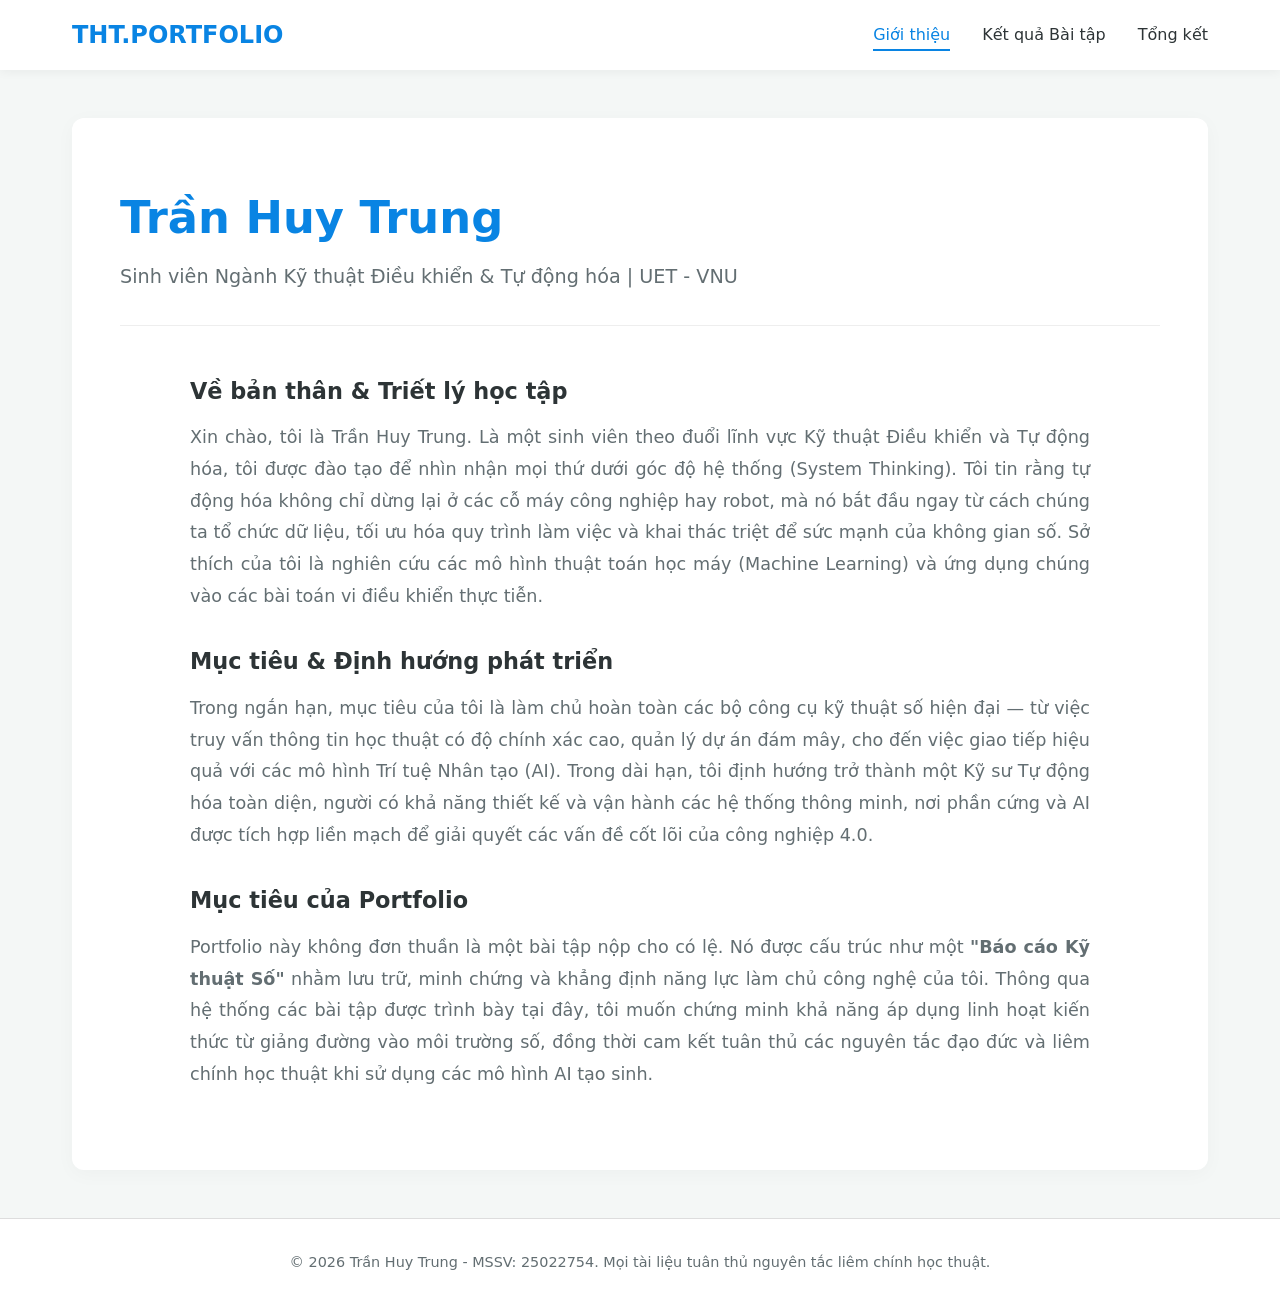
==== index.html @ af14405a "Change web format Change from 1 page to 3 pages" ====
<!DOCTYPE html>
<html lang="vi">
<head>
    <meta charset="UTF-8">
    <meta name="viewport" content="width=device-width, initial-scale=1.0">
    <meta name="description" content="Portfolio Kỹ thuật số - Nhập môn Công nghệ số và Ứng dụng AI">
    <title>Giới thiệu | Trần Huy Trung</title>
    <link rel="stylesheet" href="css/style.css">
</head>
<body>
    <header>
        <nav aria-label="Điều hướng chính">
            <div class="brand">THT.PORTFOLIO</div>
            <ul>
                <li><a href="index.html" class="nav-link active">Giới thiệu</a></li>
                <li><a href="projects.html" class="nav-link">Kết quả Bài tập</a></li>
                <li><a href="summary.html" class="nav-link">Tổng kết</a></li>
            </ul>
        </nav>
    </header>

    <main class="page-container page-transition">
        <section class="hero" aria-labelledby="intro-heading">
            <h1 id="intro-heading">Trần Huy Trung</h1>
            <h2>Sinh viên Ngành Kỹ thuật Điều khiển & Tự động hóa | UET - VNU</h2>
            
            <div class="intro-content">
                <h3>Về bản thân & Triết lý học tập</h3>
                <p>Xin chào, tôi là Trần Huy Trung. Là một sinh viên theo đuổi lĩnh vực Kỹ thuật Điều khiển và Tự động hóa, tôi được đào tạo để nhìn nhận mọi thứ dưới góc độ hệ thống (System Thinking). Tôi tin rằng tự động hóa không chỉ dừng lại ở các cỗ máy công nghiệp hay robot, mà nó bắt đầu ngay từ cách chúng ta tổ chức dữ liệu, tối ưu hóa quy trình làm việc và khai thác triệt để sức mạnh của không gian số. Sở thích của tôi là nghiên cứu các mô hình thuật toán học máy (Machine Learning) và ứng dụng chúng vào các bài toán vi điều khiển thực tiễn.</p>

                <h3>Mục tiêu & Định hướng phát triển</h3>
                <p>Trong ngắn hạn, mục tiêu của tôi là làm chủ hoàn toàn các bộ công cụ kỹ thuật số hiện đại — từ việc truy vấn thông tin học thuật có độ chính xác cao, quản lý dự án đám mây, cho đến việc giao tiếp hiệu quả với các mô hình Trí tuệ Nhân tạo (AI). Trong dài hạn, tôi định hướng trở thành một Kỹ sư Tự động hóa toàn diện, người có khả năng thiết kế và vận hành các hệ thống thông minh, nơi phần cứng và AI được tích hợp liền mạch để giải quyết các vấn đề cốt lõi của công nghiệp 4.0.</p>

                <h3>Mục tiêu của Portfolio</h3>
                <p>Portfolio này không đơn thuần là một bài tập nộp cho có lệ. Nó được cấu trúc như một <strong>"Báo cáo Kỹ thuật Số"</strong> nhằm lưu trữ, minh chứng và khẳng định năng lực làm chủ công nghệ của tôi. Thông qua hệ thống các bài tập được trình bày tại đây, tôi muốn chứng minh khả năng áp dụng linh hoạt kiến thức từ giảng đường vào môi trường số, đồng thời cam kết tuân thủ các nguyên tắc đạo đức và liêm chính học thuật khi sử dụng các mô hình AI tạo sinh.</p>
            </div>
        </section>
    </main>

    <footer>
        <p>&copy; 2026 Trần Huy Trung - MSSV: 25022754. Mọi tài liệu tuân thủ nguyên tắc liêm chính học thuật.</p>
    </footer>
</body>
</html>
---- css/style.css ----
:root {
    --bg-color: #f4f7f6; --surface-color: #ffffff;
    --text-primary: #2d3436; --text-secondary: #636e72;
    --accent-color: #0984e3; --accent-hover: #076bb8;
    --border-radius: 12px; --transition: all 0.3s ease;
}

* { margin: 0; padding: 0; box-sizing: border-box; }
body { font-family: 'Segoe UI', system-ui, sans-serif; background-color: var(--bg-color); color: var(--text-primary); line-height: 1.6; display: flex; flex-direction: column; min-height: 100vh; }

/* HIỆU ỨNG CHUYỂN TRANG MƯỢT MÀ (PAGE TRANSITION) */
@keyframes fadeSlideIn {
    from { opacity: 0; transform: translateY(15px); }
    to { opacity: 1; transform: translateY(0); }
}
.page-transition {
    animation: fadeSlideIn 0.5s cubic-bezier(0.16, 1, 0.3, 1) forwards;
}

/* HEADER & ĐIỀU HƯỚNG */
header { background-color: var(--surface-color); box-shadow: 0 2px 10px rgba(0,0,0,0.05); position: sticky; top: 0; z-index: 1000; }
nav { max-width: 1200px; margin: 0 auto; padding: 1rem 2rem; display: flex; justify-content: space-between; align-items: center; }
.brand { font-size: 1.5rem; font-weight: 700; color: var(--accent-color); }
nav ul { display: flex; gap: 2rem; list-style: none; }
nav a { text-decoration: none; color: var(--text-primary); font-weight: 500; transition: var(--transition); padding-bottom: 0.3rem; border-bottom: 2px solid transparent; }
nav a:hover { color: var(--accent-color); }
nav a.active { color: var(--accent-color); border-bottom: 2px solid var(--accent-color); }

/* BỐ CỤC CHUNG */
.page-container { max-width: 1200px; margin: 0 auto; padding: 3rem 2rem; flex: 1; width: 100%; }
.section-title { font-size: 2.2rem; margin-bottom: 2rem; border-bottom: 3px solid var(--accent-color); padding-bottom: 0.5rem; display: inline-block; }

/* TRANG GIỚI THIỆU */
.hero { background: var(--surface-color); padding: 4rem 3rem; border-radius: var(--border-radius); box-shadow: 0 4px 20px rgba(0,0,0,0.03); }
.hero h1 { font-size: 2.8rem; margin-bottom: 0.5rem; color: var(--accent-color); }
.hero h2 { font-size: 1.2rem; color: var(--text-secondary); font-weight: 500; margin-bottom: 3rem; border-bottom: 1px solid #eee; padding-bottom: 2rem; }
.intro-content { text-align: left; max-width: 900px; margin: 0 auto; }
.intro-content h3 { color: var(--text-primary); margin: 2rem 0 0.8rem 0; font-size: 1.4rem; }
.intro-content p { color: var(--text-secondary); margin-bottom: 1rem; font-size: 1.1rem; line-height: 1.8; text-align: justify;}

/* TRANG DỰ ÁN */
.section-header-flex { display: flex; align-items: baseline; justify-content: space-between; flex-wrap: wrap; margin-bottom: 2rem; border-bottom: 3px solid var(--accent-color); padding-bottom: 0.5rem; }
.section-header-flex .section-title { border: none; margin-bottom: 0; padding-bottom: 0; }
.active-title { font-size: 1.4rem; color: #e74c3c; font-style: italic; animation: fadeIn 0.4s ease; }
.btn-back { background-color: var(--text-secondary); color: white; border: none; padding: 0.6rem 1.2rem; border-radius: 6px; cursor: pointer; font-weight: 600; transition: var(--transition); }
.btn-back:hover { background-color: var(--text-primary); }

.grid-container { display: grid; grid-template-columns: repeat(auto-fill, minmax(350px, 1fr)); gap: 2rem; }

/* Tinh chỉnh Căn lề Nút bấm bằng Flexbox */
.card { 
    background: var(--surface-color); padding: 2rem; border-radius: var(--border-radius); 
    border: 1px solid #eee; display: flex; flex-direction: column; 
    transition: var(--transition); box-shadow: 0 4px 15px rgba(0,0,0,0.04); 
}
.card:hover { transform: translateY(-5px); box-shadow: 0 8px 25px rgba(0,0,0,0.1); border-color: var(--accent-color); }
.card-tag { font-size: 0.8rem; font-weight: 700; color: var(--accent-color); text-transform: uppercase; margin-bottom: 0.5rem; }
.card h3 { font-size: 1.4rem; margin-bottom: 1rem; }
.card p { color: var(--text-secondary); margin-bottom: 1.5rem; flex-grow: 1; text-align: justify; }

/* Sử dụng margin-top: auto để tự động ép nút dính chặt xuống đáy Card */
.btn { 
    background-color: var(--accent-color); color: white; border: none; 
    padding: 0.8rem; border-radius: 6px; font-weight: 600; cursor: pointer; 
    transition: var(--transition); width: 100%; font-size: 1rem; 
    margin-top: auto; 
}
.btn:hover { background-color: var(--accent-hover); transform: scale(1.02); }

/* CANVAS VIEWER */
.native-container { width: 100%; background-color: #525659; border-radius: var(--border-radius); padding: 2rem 0; max-height: 85vh; overflow-y: auto; box-shadow: inset 0 0 10px rgba(0,0,0,0.2); animation: slideUp 0.5s ease; }
.document-area { display: flex; flex-direction: column; align-items: center; gap: 2rem; }
.pdf-page-canvas, .native-image { max-width: 95%; background-color: white; box-shadow: 0 5px 15px rgba(0,0,0,0.3); border-radius: 4px; }
.spinner { text-align: center; color: white; font-weight: bold; margin-bottom: 1rem; }

/* TRANG TỔNG KẾT */
.reflection-content { background: var(--surface-color); padding: 3rem; border-radius: var(--border-radius); box-shadow: 0 4px 20px rgba(0,0,0,0.03); }
.reflection-content h3 { color: var(--accent-color); margin: 2rem 0 0.8rem 0; font-size: 1.3rem; }
.reflection-content p { margin-bottom: 1rem; font-size: 1.1rem; line-height: 1.8; text-align: justify; }

/* FOOTER */
footer { text-align: center; padding: 2rem; background-color: var(--surface-color); color: var(--text-secondary); font-size: 0.9rem; border-top: 1px solid #ddd; margin-top: auto; }

/* TIỆN ÍCH */
.hidden { display: none !important; }
@keyframes fadeIn { from {opacity: 0;} to {opacity: 1;} }
@keyframes slideUp { from {opacity: 0; transform: translateY(20px);} to {opacity: 1; transform: translateY(0);} }

@media (max-width: 768px) {
    nav { flex-direction: column; gap: 1rem; }
    .section-header-flex { flex-direction: column; align-items: flex-start; gap: 0.5rem; }
    .btn-back { width: 100%; }
}
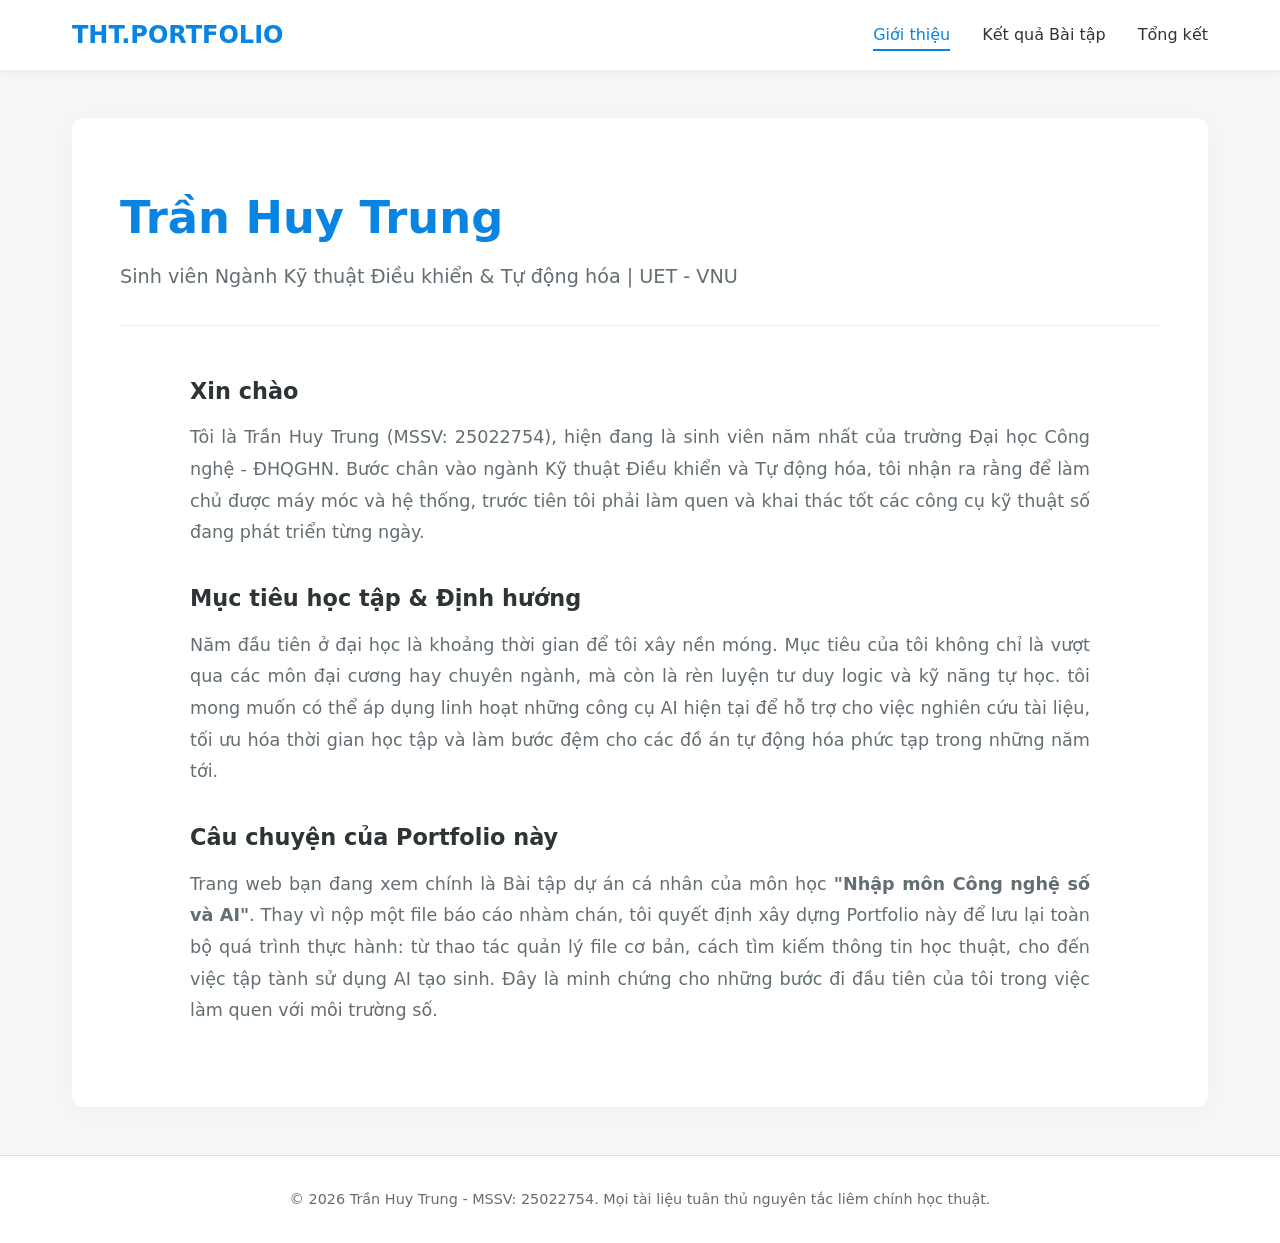
==== commit 14615a03: "Fix index and summary" ====
--- a/index.html
+++ b/index.html
@@ -25,14 +25,14 @@
             <h2>Sinh viên Ngành Kỹ thuật Điều khiển & Tự động hóa | UET - VNU</h2>
             
             <div class="intro-content">
-                <h3>Về bản thân & Triết lý học tập</h3>
-                <p>Xin chào, tôi là Trần Huy Trung. Là một sinh viên theo đuổi lĩnh vực Kỹ thuật Điều khiển và Tự động hóa, tôi được đào tạo để nhìn nhận mọi thứ dưới góc độ hệ thống (System Thinking). Tôi tin rằng tự động hóa không chỉ dừng lại ở các cỗ máy công nghiệp hay robot, mà nó bắt đầu ngay từ cách chúng ta tổ chức dữ liệu, tối ưu hóa quy trình làm việc và khai thác triệt để sức mạnh của không gian số. Sở thích của tôi là nghiên cứu các mô hình thuật toán học máy (Machine Learning) và ứng dụng chúng vào các bài toán vi điều khiển thực tiễn.</p>
+                <h3>Xin chào</h3>
+                <p>Tôi là Trần Huy Trung (MSSV: 25022754), hiện đang là sinh viên năm nhất của trường Đại học Công nghệ - ĐHQGHN. Bước chân vào ngành Kỹ thuật Điều khiển và Tự động hóa, tôi nhận ra rằng để làm chủ được máy móc và hệ thống, trước tiên tôi phải làm quen và khai thác tốt các công cụ kỹ thuật số đang phát triển từng ngày.</p>
 
-                <h3>Mục tiêu & Định hướng phát triển</h3>
-                <p>Trong ngắn hạn, mục tiêu của tôi là làm chủ hoàn toàn các bộ công cụ kỹ thuật số hiện đại — từ việc truy vấn thông tin học thuật có độ chính xác cao, quản lý dự án đám mây, cho đến việc giao tiếp hiệu quả với các mô hình Trí tuệ Nhân tạo (AI). Trong dài hạn, tôi định hướng trở thành một Kỹ sư Tự động hóa toàn diện, người có khả năng thiết kế và vận hành các hệ thống thông minh, nơi phần cứng và AI được tích hợp liền mạch để giải quyết các vấn đề cốt lõi của công nghiệp 4.0.</p>
+                <h3>Mục tiêu học tập & Định hướng</h3>
+                <p>Năm đầu tiên ở đại học là khoảng thời gian để tôi xây nền móng. Mục tiêu của tôi không chỉ là vượt qua các môn đại cương hay chuyên ngành, mà còn là rèn luyện tư duy logic và kỹ năng tự học. tôi mong muốn có thể áp dụng linh hoạt những công cụ AI hiện tại để hỗ trợ cho việc nghiên cứu tài liệu, tối ưu hóa thời gian học tập và làm bước đệm cho các đồ án tự động hóa phức tạp trong những năm tới.</p>
 
-                <h3>Mục tiêu của Portfolio</h3>
-                <p>Portfolio này không đơn thuần là một bài tập nộp cho có lệ. Nó được cấu trúc như một <strong>"Báo cáo Kỹ thuật Số"</strong> nhằm lưu trữ, minh chứng và khẳng định năng lực làm chủ công nghệ của tôi. Thông qua hệ thống các bài tập được trình bày tại đây, tôi muốn chứng minh khả năng áp dụng linh hoạt kiến thức từ giảng đường vào môi trường số, đồng thời cam kết tuân thủ các nguyên tắc đạo đức và liêm chính học thuật khi sử dụng các mô hình AI tạo sinh.</p>
+                <h3>Câu chuyện của Portfolio này</h3>
+                <p>Trang web bạn đang xem chính là Bài tập dự án cá nhân của môn học <strong>"Nhập môn Công nghệ số và AI"</strong>. Thay vì nộp một file báo cáo nhàm chán, tôi quyết định xây dựng Portfolio này để lưu lại toàn bộ quá trình thực hành: từ thao tác quản lý file cơ bản, cách tìm kiếm thông tin học thuật, cho đến việc tập tành sử dụng AI tạo sinh. Đây là minh chứng cho những bước đi đầu tiên của tôi trong việc làm quen với môi trường số.</p>
             </div>
         </section>
     </main>
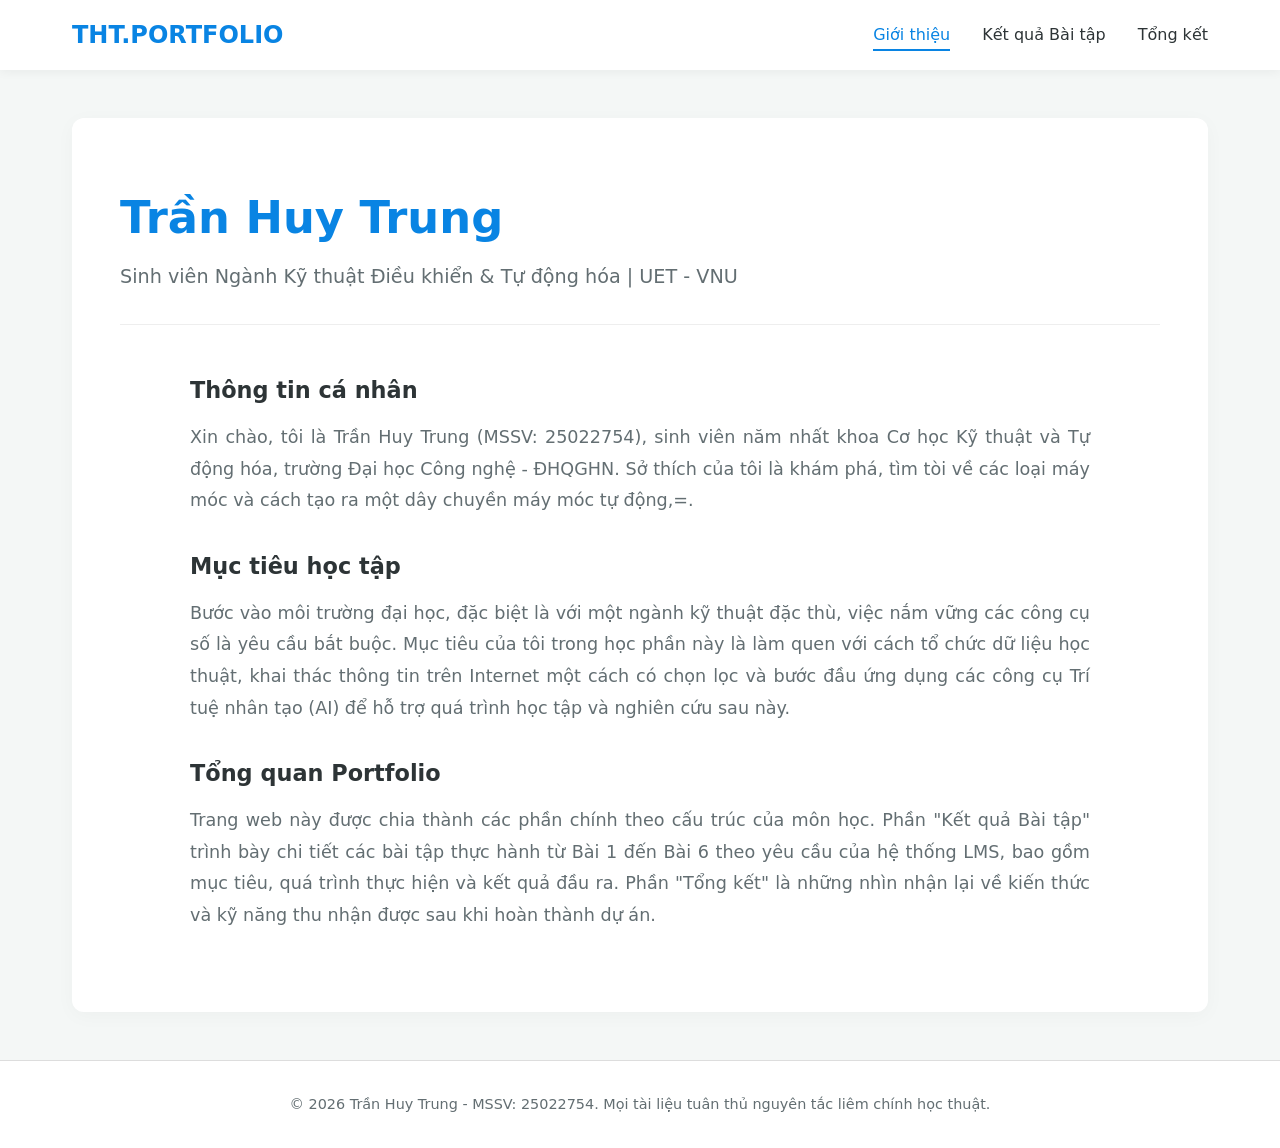
==== commit 6b5225ba: "Add files via upload" ====
--- a/index.html
+++ b/index.html
@@ -6,6 +6,8 @@
     <meta name="description" content="Portfolio Kỹ thuật số - Nhập môn Công nghệ số và Ứng dụng AI">
     <title>Giới thiệu | Trần Huy Trung</title>
     <link rel="stylesheet" href="css/style.css">
+    <link rel="prefetch" href="projects.html">
+    <link rel="prefetch" href="summary.html">
 </head>
 <body>
     <header>
@@ -25,14 +27,14 @@
             <h2>Sinh viên Ngành Kỹ thuật Điều khiển & Tự động hóa | UET - VNU</h2>
             
             <div class="intro-content">
-                <h3>Xin chào</h3>
-                <p>Tôi là Trần Huy Trung (MSSV: 25022754), hiện đang là sinh viên năm nhất của trường Đại học Công nghệ - ĐHQGHN. Bước chân vào ngành Kỹ thuật Điều khiển và Tự động hóa, tôi nhận ra rằng để làm chủ được máy móc và hệ thống, trước tiên tôi phải làm quen và khai thác tốt các công cụ kỹ thuật số đang phát triển từng ngày.</p>
+                <h3>Thông tin cá nhân</h3>
+                <p>Xin chào, tôi là Trần Huy Trung (MSSV: 25022754), sinh viên năm nhất khoa Cơ học Kỹ thuật và Tự động hóa, trường Đại học Công nghệ - ĐHQGHN. Sở thích của tôi là khám phá, tìm tòi về các loại máy móc và cách tạo ra một dây chuyền máy móc tự động,=.</p>
 
-                <h3>Mục tiêu học tập & Định hướng</h3>
-                <p>Năm đầu tiên ở đại học là khoảng thời gian để tôi xây nền móng. Mục tiêu của tôi không chỉ là vượt qua các môn đại cương hay chuyên ngành, mà còn là rèn luyện tư duy logic và kỹ năng tự học. tôi mong muốn có thể áp dụng linh hoạt những công cụ AI hiện tại để hỗ trợ cho việc nghiên cứu tài liệu, tối ưu hóa thời gian học tập và làm bước đệm cho các đồ án tự động hóa phức tạp trong những năm tới.</p>
+                <h3>Mục tiêu học tập</h3>
+                <p>Bước vào môi trường đại học, đặc biệt là với một ngành kỹ thuật đặc thù, việc nắm vững các công cụ số là yêu cầu bắt buộc. Mục tiêu của tôi trong học phần này là làm quen với cách tổ chức dữ liệu học thuật, khai thác thông tin trên Internet một cách có chọn lọc và bước đầu ứng dụng các công cụ Trí tuệ nhân tạo (AI) để hỗ trợ quá trình học tập và nghiên cứu sau này.</p>
 
-                <h3>Câu chuyện của Portfolio này</h3>
-                <p>Trang web bạn đang xem chính là Bài tập dự án cá nhân của môn học <strong>"Nhập môn Công nghệ số và AI"</strong>. Thay vì nộp một file báo cáo nhàm chán, tôi quyết định xây dựng Portfolio này để lưu lại toàn bộ quá trình thực hành: từ thao tác quản lý file cơ bản, cách tìm kiếm thông tin học thuật, cho đến việc tập tành sử dụng AI tạo sinh. Đây là minh chứng cho những bước đi đầu tiên của tôi trong việc làm quen với môi trường số.</p>
+                <h3>Tổng quan Portfolio</h3>
+                <p>Trang web này được chia thành các phần chính theo cấu trúc của môn học. Phần "Kết quả Bài tập" trình bày chi tiết các bài tập thực hành từ Bài 1 đến Bài 6 theo yêu cầu của hệ thống LMS, bao gồm mục tiêu, quá trình thực hiện và kết quả đầu ra. Phần "Tổng kết" là những nhìn nhận lại về kiến thức và kỹ năng thu nhận được sau khi hoàn thành dự án.</p>
             </div>
         </section>
     </main>
--- a/css/style.css
+++ b/css/style.css
@@ -8,16 +8,24 @@
 * { margin: 0; padding: 0; box-sizing: border-box; }
 body { font-family: 'Segoe UI', system-ui, sans-serif; background-color: var(--bg-color); color: var(--text-primary); line-height: 1.6; display: flex; flex-direction: column; min-height: 100vh; }
 
-/* HIỆU ỨNG CHUYỂN TRANG MƯỢT MÀ (PAGE TRANSITION) */
+/* --- HIỆU ỨNG CHUYỂN TRANG TỐI ƯU GPU (HARDWARE ACCELERATED) --- */
 @keyframes fadeSlideIn {
-    from { opacity: 0; transform: translateY(15px); }
-    to { opacity: 1; transform: translateY(0); }
+    0% { 
+        opacity: 0; 
+        transform: translateY(25px); 
+    }
+    100% { 
+        opacity: 1; 
+        transform: translateY(0); 
+    }
 }
-.page-transition {
-    animation: fadeSlideIn 0.5s cubic-bezier(0.16, 1, 0.3, 1) forwards;
+.page-transition { 
+    animation: fadeSlideIn 0.4s ease-out forwards; 
+    /* Bật tăng tốc phần cứng, ép trình duyệt dùng GPU để render cho mượt */
+    will-change: transform, opacity;
 }
 
-/* HEADER & ĐIỀU HƯỚNG */
+/* HEADER */
 header { background-color: var(--surface-color); box-shadow: 0 2px 10px rgba(0,0,0,0.05); position: sticky; top: 0; z-index: 1000; }
 nav { max-width: 1200px; margin: 0 auto; padding: 1rem 2rem; display: flex; justify-content: space-between; align-items: center; }
 .brand { font-size: 1.5rem; font-weight: 700; color: var(--accent-color); }
@@ -26,54 +34,107 @@
 nav a:hover { color: var(--accent-color); }
 nav a.active { color: var(--accent-color); border-bottom: 2px solid var(--accent-color); }
 
-/* BỐ CỤC CHUNG */
-.page-container { max-width: 1200px; margin: 0 auto; padding: 3rem 2rem; flex: 1; width: 100%; }
+/* BỐ CỤC MỞ RỘNG */
+.page-container { 
+    max-width: 1200px; 
+    margin: 0 auto; 
+    padding: 3rem 2rem; 
+    flex: 1; 
+    width: 100%; 
+    transition: max-width 0.4s cubic-bezier(0.25, 1, 0.5, 1); 
+}
+
+.page-container.expanded-mode { max-width: 1600px; }
 .section-title { font-size: 2.2rem; margin-bottom: 2rem; border-bottom: 3px solid var(--accent-color); padding-bottom: 0.5rem; display: inline-block; }
 
-/* TRANG GIỚI THIỆU */
+/* TRANG DỰ ÁN */
+.section-header-flex { display: flex; align-items: baseline; justify-content: space-between; flex-wrap: wrap; margin-bottom: 2rem; border-bottom: 3px solid var(--accent-color); padding-bottom: 0.5rem; scroll-margin-top: 90px; }
+.section-header-flex .section-title { border: none; margin-bottom: 0; padding-bottom: 0; }
+.active-title { font-size: 1.4rem; color: #e74c3c; font-style: italic; animation: fadeIn 0.4s ease; }
+.btn-back { background-color: var(--text-secondary); color: white; border: none; padding: 0.6rem 1.2rem; border-radius: 6px; cursor: pointer; font-weight: 600; transition: var(--transition); }
+.btn-back:hover { background-color: var(--text-primary); }
+
+.grid-container { display: grid; grid-template-columns: repeat(auto-fill, minmax(350px, 1fr)); gap: 2rem; }
+.card { background: var(--surface-color); padding: 2rem; border-radius: var(--border-radius); border: 1px solid #eee; display: flex; flex-direction: column; transition: var(--transition); box-shadow: 0 4px 15px rgba(0,0,0,0.04); }
+.card:hover { transform: translateY(-5px); box-shadow: 0 8px 25px rgba(0,0,0,0.1); border-color: var(--accent-color); }
+.card-tag { font-size: 0.8rem; font-weight: 700; color: var(--accent-color); text-transform: uppercase; margin-bottom: 0.5rem; }
+.card h3 { font-size: 1.4rem; margin-bottom: 1rem; }
+.card p { color: var(--text-secondary); margin-bottom: 1.5rem; flex-grow: 1; text-align: justify; }
+
+.btn { background-color: var(--accent-color); color: white; border: none; padding: 0.8rem; border-radius: 6px; font-weight: 600; cursor: pointer; transition: var(--transition); width: 100%; font-size: 1rem; margin-top: auto; }
+.btn:hover { background-color: var(--accent-hover); transform: scale(1.02); }
+
+/* --- CẤU TRÚC SPLIT-SCREEN --- */
+.native-container { 
+    width: 100%; 
+    height: auto; 
+    background-color: var(--surface-color); 
+    border-radius: var(--border-radius); 
+    border: 1px solid #ddd;
+    box-shadow: 0 10px 30px rgba(0,0,0,0.1); 
+    animation: slideUp 0.4s ease;
+    outline: none; 
+}
+
+.viewer-layout {
+    display: flex;
+    flex-direction: row; 
+    align-items: stretch; 
+    height: auto; 
+}
+
+/* Cột trái */
+.viewer-sidebar {
+    width: 30%;
+    background-color: #f8f9fa;
+    border-right: 1px solid #ddd;
+    border-bottom-left-radius: var(--border-radius);
+}
+
+#sidebar-content {
+    position: sticky;
+    top: 90px;
+    padding: 2.5rem;
+    max-height: calc(100vh - 110px);
+    overflow-y: auto;
+}
+
+.viewer-sidebar h4 { color: var(--accent-color); font-size: 1.2rem; margin-top: 1.5rem; margin-bottom: 0.5rem; }
+.viewer-sidebar h4:first-child { margin-top: 0; }
+.viewer-sidebar p, .viewer-sidebar ul { color: var(--text-primary); font-size: 1.05rem; margin-bottom: 1rem; text-align: justify; line-height: 1.7; }
+.viewer-sidebar ul { padding-left: 1.5rem; }
+.viewer-sidebar li { margin-bottom: 0.5rem; }
+
+/* Cột phải */
+.viewer-main {
+    width: 70%;
+    background-color: #525659;
+    padding: 2rem 0;
+    height: auto; 
+    box-shadow: inset 10px 0 10px -10px rgba(0,0,0,0.2);
+    border-bottom-right-radius: var(--border-radius);
+}
+
+.document-area { display: flex; flex-direction: column; align-items: center; gap: 2rem; }
+
+.pdf-page-canvas, .native-image { 
+    width: 90%; 
+    max-width: 1200px; 
+    height: auto !important; 
+    background-color: white; 
+    box-shadow: 0 5px 15px rgba(0,0,0,0.3); 
+    border-radius: 4px; 
+}
+
+.spinner { text-align: center; color: white; font-weight: bold; margin-bottom: 1rem; }
+
+/* TRANG GIỚI THIỆU & TỔNG KẾT */
 .hero { background: var(--surface-color); padding: 4rem 3rem; border-radius: var(--border-radius); box-shadow: 0 4px 20px rgba(0,0,0,0.03); }
 .hero h1 { font-size: 2.8rem; margin-bottom: 0.5rem; color: var(--accent-color); }
 .hero h2 { font-size: 1.2rem; color: var(--text-secondary); font-weight: 500; margin-bottom: 3rem; border-bottom: 1px solid #eee; padding-bottom: 2rem; }
 .intro-content { text-align: left; max-width: 900px; margin: 0 auto; }
 .intro-content h3 { color: var(--text-primary); margin: 2rem 0 0.8rem 0; font-size: 1.4rem; }
 .intro-content p { color: var(--text-secondary); margin-bottom: 1rem; font-size: 1.1rem; line-height: 1.8; text-align: justify;}
-
-/* TRANG DỰ ÁN */
-.section-header-flex { display: flex; align-items: baseline; justify-content: space-between; flex-wrap: wrap; margin-bottom: 2rem; border-bottom: 3px solid var(--accent-color); padding-bottom: 0.5rem; }
-.section-header-flex .section-title { border: none; margin-bottom: 0; padding-bottom: 0; }
-.active-title { font-size: 1.4rem; color: #e74c3c; font-style: italic; animation: fadeIn 0.4s ease; }
-.btn-back { background-color: var(--text-secondary); color: white; border: none; padding: 0.6rem 1.2rem; border-radius: 6px; cursor: pointer; font-weight: 600; transition: var(--transition); }
-.btn-back:hover { background-color: var(--text-primary); }
-
-.grid-container { display: grid; grid-template-columns: repeat(auto-fill, minmax(350px, 1fr)); gap: 2rem; }
-
-/* Tinh chỉnh Căn lề Nút bấm bằng Flexbox */
-.card { 
-    background: var(--surface-color); padding: 2rem; border-radius: var(--border-radius); 
-    border: 1px solid #eee; display: flex; flex-direction: column; 
-    transition: var(--transition); box-shadow: 0 4px 15px rgba(0,0,0,0.04); 
-}
-.card:hover { transform: translateY(-5px); box-shadow: 0 8px 25px rgba(0,0,0,0.1); border-color: var(--accent-color); }
-.card-tag { font-size: 0.8rem; font-weight: 700; color: var(--accent-color); text-transform: uppercase; margin-bottom: 0.5rem; }
-.card h3 { font-size: 1.4rem; margin-bottom: 1rem; }
-.card p { color: var(--text-secondary); margin-bottom: 1.5rem; flex-grow: 1; text-align: justify; }
-
-/* Sử dụng margin-top: auto để tự động ép nút dính chặt xuống đáy Card */
-.btn { 
-    background-color: var(--accent-color); color: white; border: none; 
-    padding: 0.8rem; border-radius: 6px; font-weight: 600; cursor: pointer; 
-    transition: var(--transition); width: 100%; font-size: 1rem; 
-    margin-top: auto; 
-}
-.btn:hover { background-color: var(--accent-hover); transform: scale(1.02); }
-
-/* CANVAS VIEWER */
-.native-container { width: 100%; background-color: #525659; border-radius: var(--border-radius); padding: 2rem 0; max-height: 85vh; overflow-y: auto; box-shadow: inset 0 0 10px rgba(0,0,0,0.2); animation: slideUp 0.5s ease; }
-.document-area { display: flex; flex-direction: column; align-items: center; gap: 2rem; }
-.pdf-page-canvas, .native-image { max-width: 95%; background-color: white; box-shadow: 0 5px 15px rgba(0,0,0,0.3); border-radius: 4px; }
-.spinner { text-align: center; color: white; font-weight: bold; margin-bottom: 1rem; }
-
-/* TRANG TỔNG KẾT */
 .reflection-content { background: var(--surface-color); padding: 3rem; border-radius: var(--border-radius); box-shadow: 0 4px 20px rgba(0,0,0,0.03); }
 .reflection-content h3 { color: var(--accent-color); margin: 2rem 0 0.8rem 0; font-size: 1.3rem; }
 .reflection-content p { margin-bottom: 1rem; font-size: 1.1rem; line-height: 1.8; text-align: justify; }
@@ -83,9 +144,16 @@
 
 /* TIỆN ÍCH */
 .hidden { display: none !important; }
+@keyframes slideUp { from {opacity: 0; transform: translateY(20px);} to {opacity: 1; transform: translateY(0);} }
 @keyframes fadeIn { from {opacity: 0;} to {opacity: 1;} }
-@keyframes slideUp { from {opacity: 0; transform: translateY(20px);} to {opacity: 1; transform: translateY(0);} }
 
+/* RESPONSIVE */
+@media (max-width: 992px) {
+    .viewer-layout { flex-direction: column; } 
+    .viewer-sidebar { width: 100%; border-right: none; border-bottom: 1px solid #ddd; border-bottom-left-radius: 0; }
+    #sidebar-content { position: relative; top: 0; max-height: none; padding: 2rem; }
+    .viewer-main { width: 100%; height: auto; border-bottom-left-radius: var(--border-radius); }
+}
 @media (max-width: 768px) {
     nav { flex-direction: column; gap: 1rem; }
     .section-header-flex { flex-direction: column; align-items: flex-start; gap: 0.5rem; }
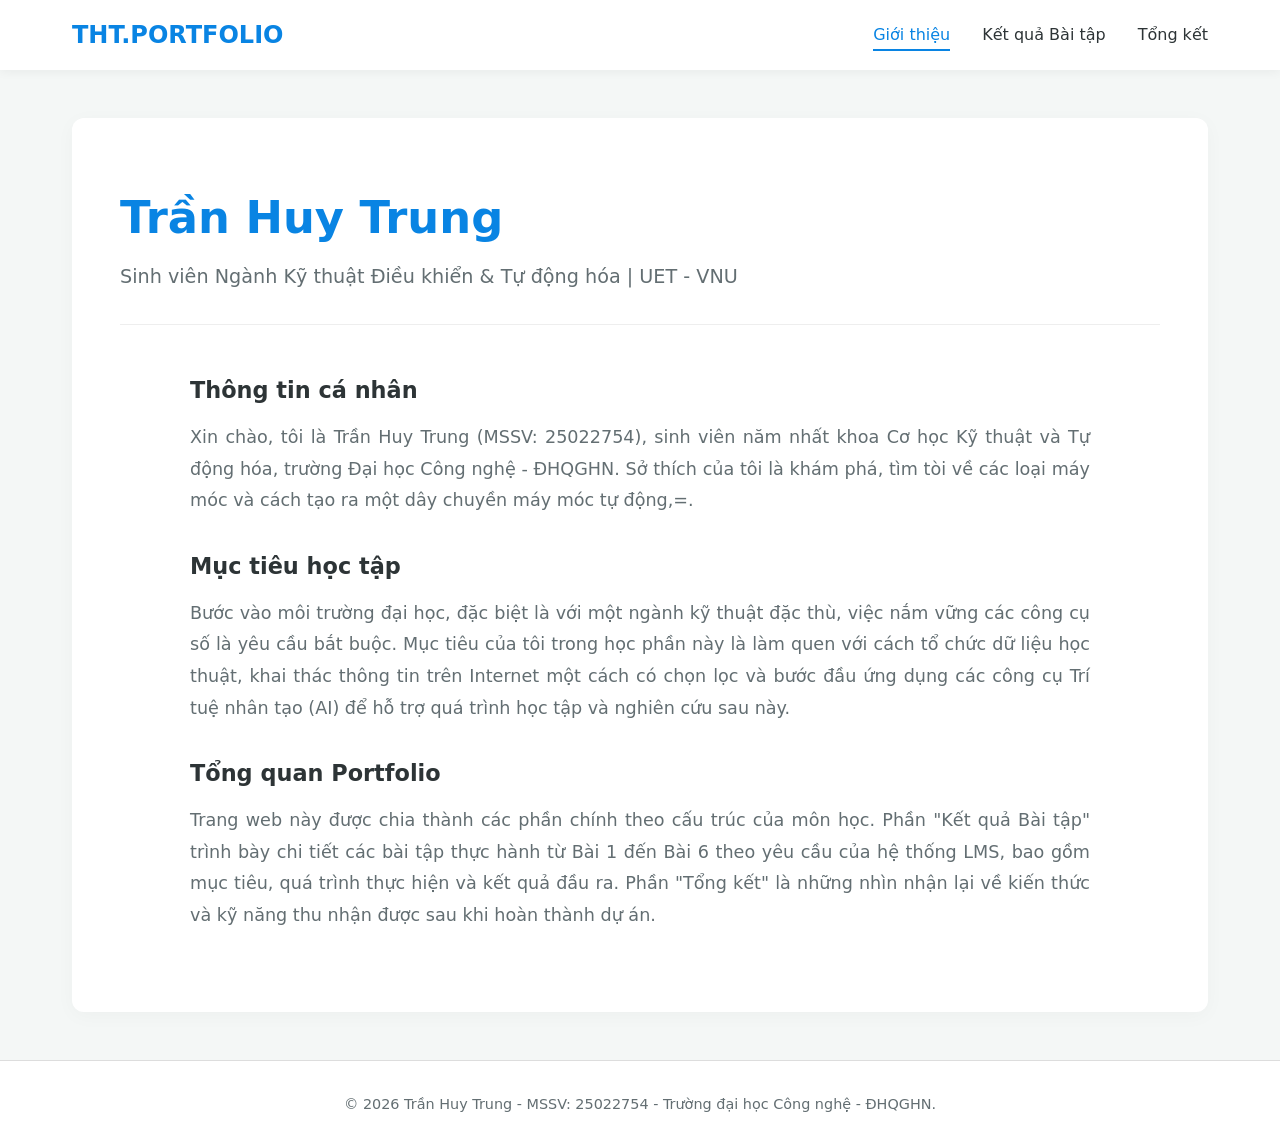
==== commit e51ac866: "Add files via upload" ====
--- a/index.html
+++ b/index.html
@@ -5,7 +5,7 @@
     <meta name="viewport" content="width=device-width, initial-scale=1.0">
     <meta name="description" content="Portfolio Kỹ thuật số - Nhập môn Công nghệ số và Ứng dụng AI">
     <title>Giới thiệu | Trần Huy Trung</title>
-    <link rel="stylesheet" href="css/style.css">
+    <link rel="stylesheet" href="css/style.css?v=1.1">
     <link rel="prefetch" href="projects.html">
     <link rel="prefetch" href="summary.html">
 </head>
@@ -40,7 +40,7 @@
     </main>
 
     <footer>
-        <p>&copy; 2026 Trần Huy Trung - MSSV: 25022754. Mọi tài liệu tuân thủ nguyên tắc liêm chính học thuật.</p>
+        <p>&copy; 2026 Trần Huy Trung - MSSV: 25022754 - Trường đại học Công nghệ - ĐHQGHN.</p>
     </footer>
 </body>
 </html>
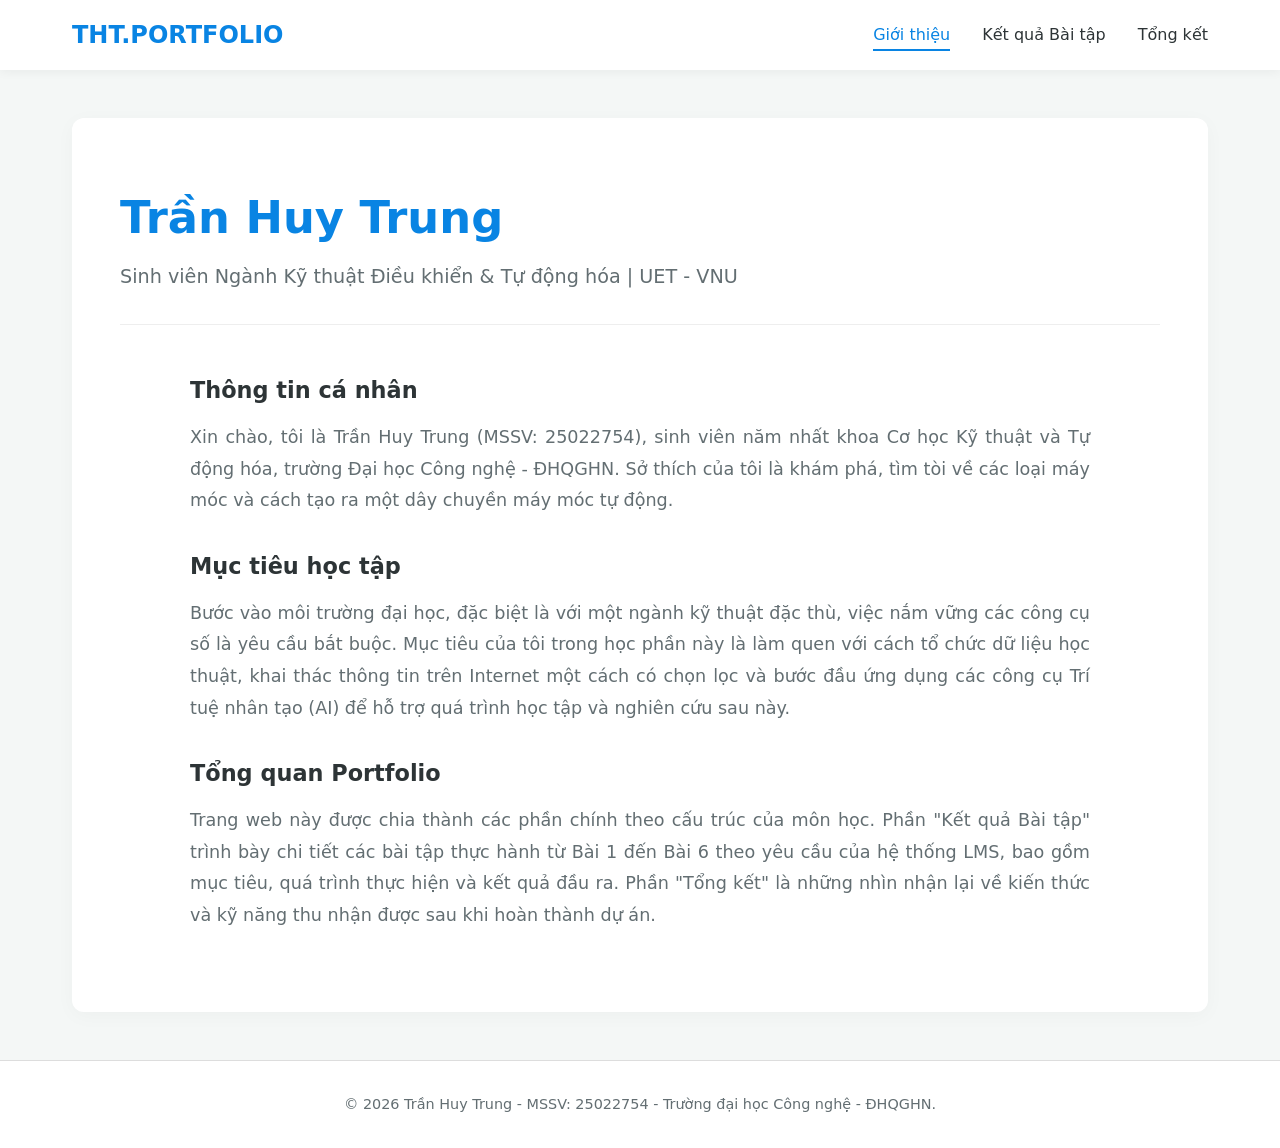
==== commit 63e9296c: "fix index" ====
--- a/index.html
+++ b/index.html
@@ -28,7 +28,7 @@
             
             <div class="intro-content">
                 <h3>Thông tin cá nhân</h3>
-                <p>Xin chào, tôi là Trần Huy Trung (MSSV: 25022754), sinh viên năm nhất khoa Cơ học Kỹ thuật và Tự động hóa, trường Đại học Công nghệ - ĐHQGHN. Sở thích của tôi là khám phá, tìm tòi về các loại máy móc và cách tạo ra một dây chuyền máy móc tự động,=.</p>
+                <p>Xin chào, tôi là Trần Huy Trung (MSSV: 25022754), sinh viên năm nhất khoa Cơ học Kỹ thuật và Tự động hóa, trường Đại học Công nghệ - ĐHQGHN. Sở thích của tôi là khám phá, tìm tòi về các loại máy móc và cách tạo ra một dây chuyền máy móc tự động.</p>
 
                 <h3>Mục tiêu học tập</h3>
                 <p>Bước vào môi trường đại học, đặc biệt là với một ngành kỹ thuật đặc thù, việc nắm vững các công cụ số là yêu cầu bắt buộc. Mục tiêu của tôi trong học phần này là làm quen với cách tổ chức dữ liệu học thuật, khai thác thông tin trên Internet một cách có chọn lọc và bước đầu ứng dụng các công cụ Trí tuệ nhân tạo (AI) để hỗ trợ quá trình học tập và nghiên cứu sau này.</p>
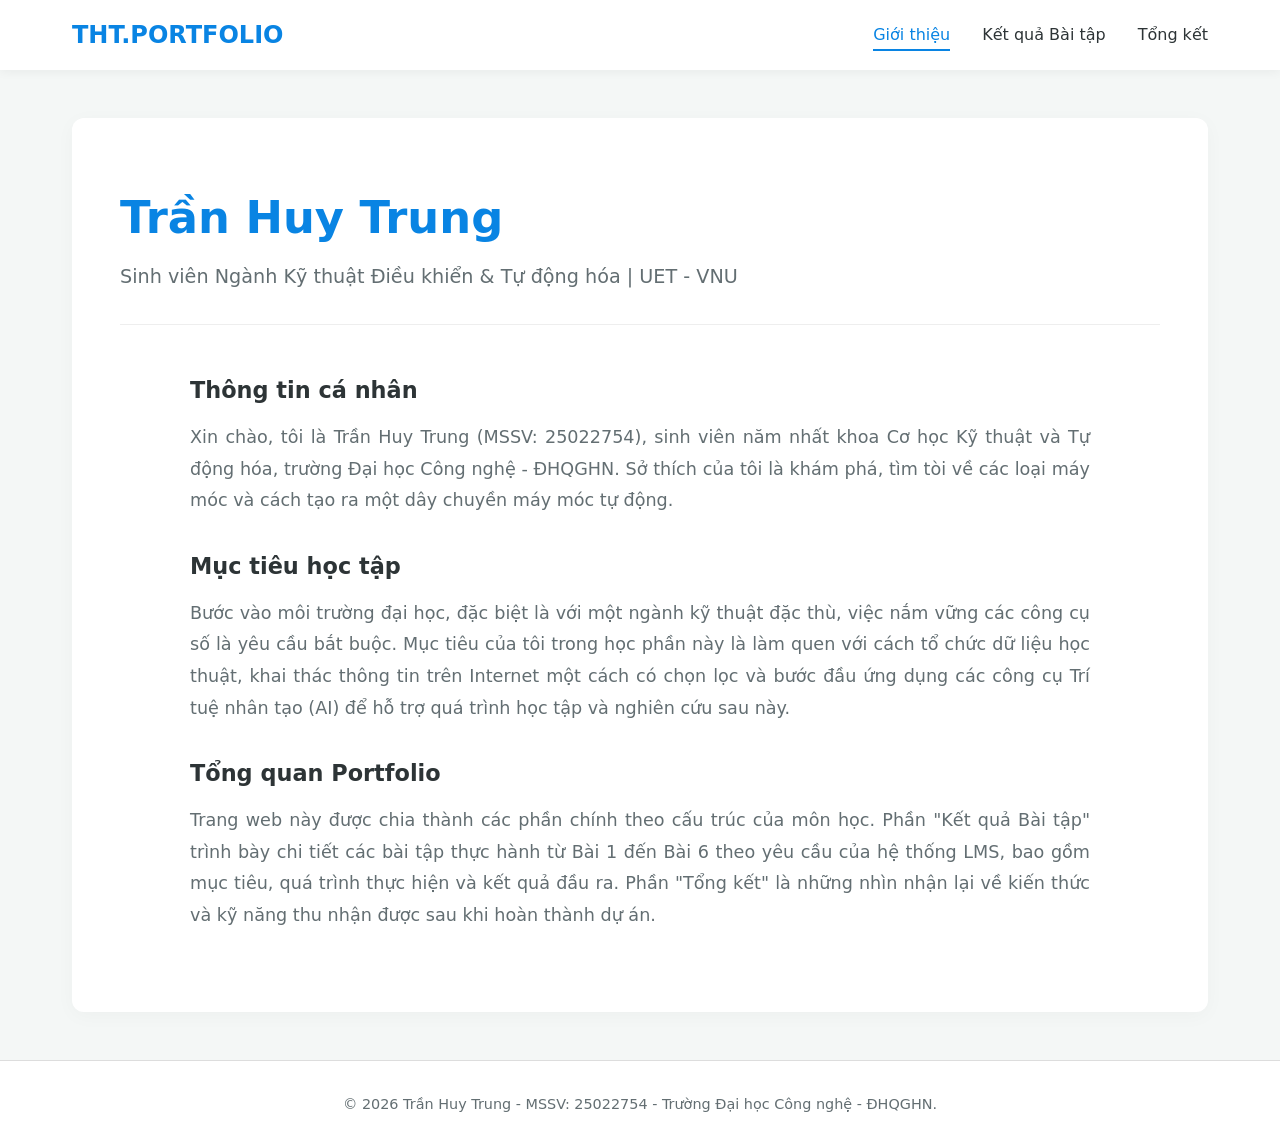
==== commit 134d5740: "fix some lines" ====
--- a/index.html
+++ b/index.html
@@ -5,7 +5,7 @@
     <meta name="viewport" content="width=device-width, initial-scale=1.0">
     <meta name="description" content="Portfolio Kỹ thuật số - Nhập môn Công nghệ số và Ứng dụng AI">
     <title>Giới thiệu | Trần Huy Trung</title>
-    <link rel="stylesheet" href="css/style.css?v=1.1">
+    <link rel="stylesheet" href="css/style.css?v=1.3">
     <link rel="prefetch" href="projects.html">
     <link rel="prefetch" href="summary.html">
 </head>
@@ -40,7 +40,7 @@
     </main>
 
     <footer>
-        <p>&copy; 2026 Trần Huy Trung - MSSV: 25022754 - Trường đại học Công nghệ - ĐHQGHN.</p>
+        <p>&copy; 2026 Trần Huy Trung - MSSV: 25022754 - Trường Đại học Công nghệ - ĐHQGHN.</p>
     </footer>
 </body>
 </html>
